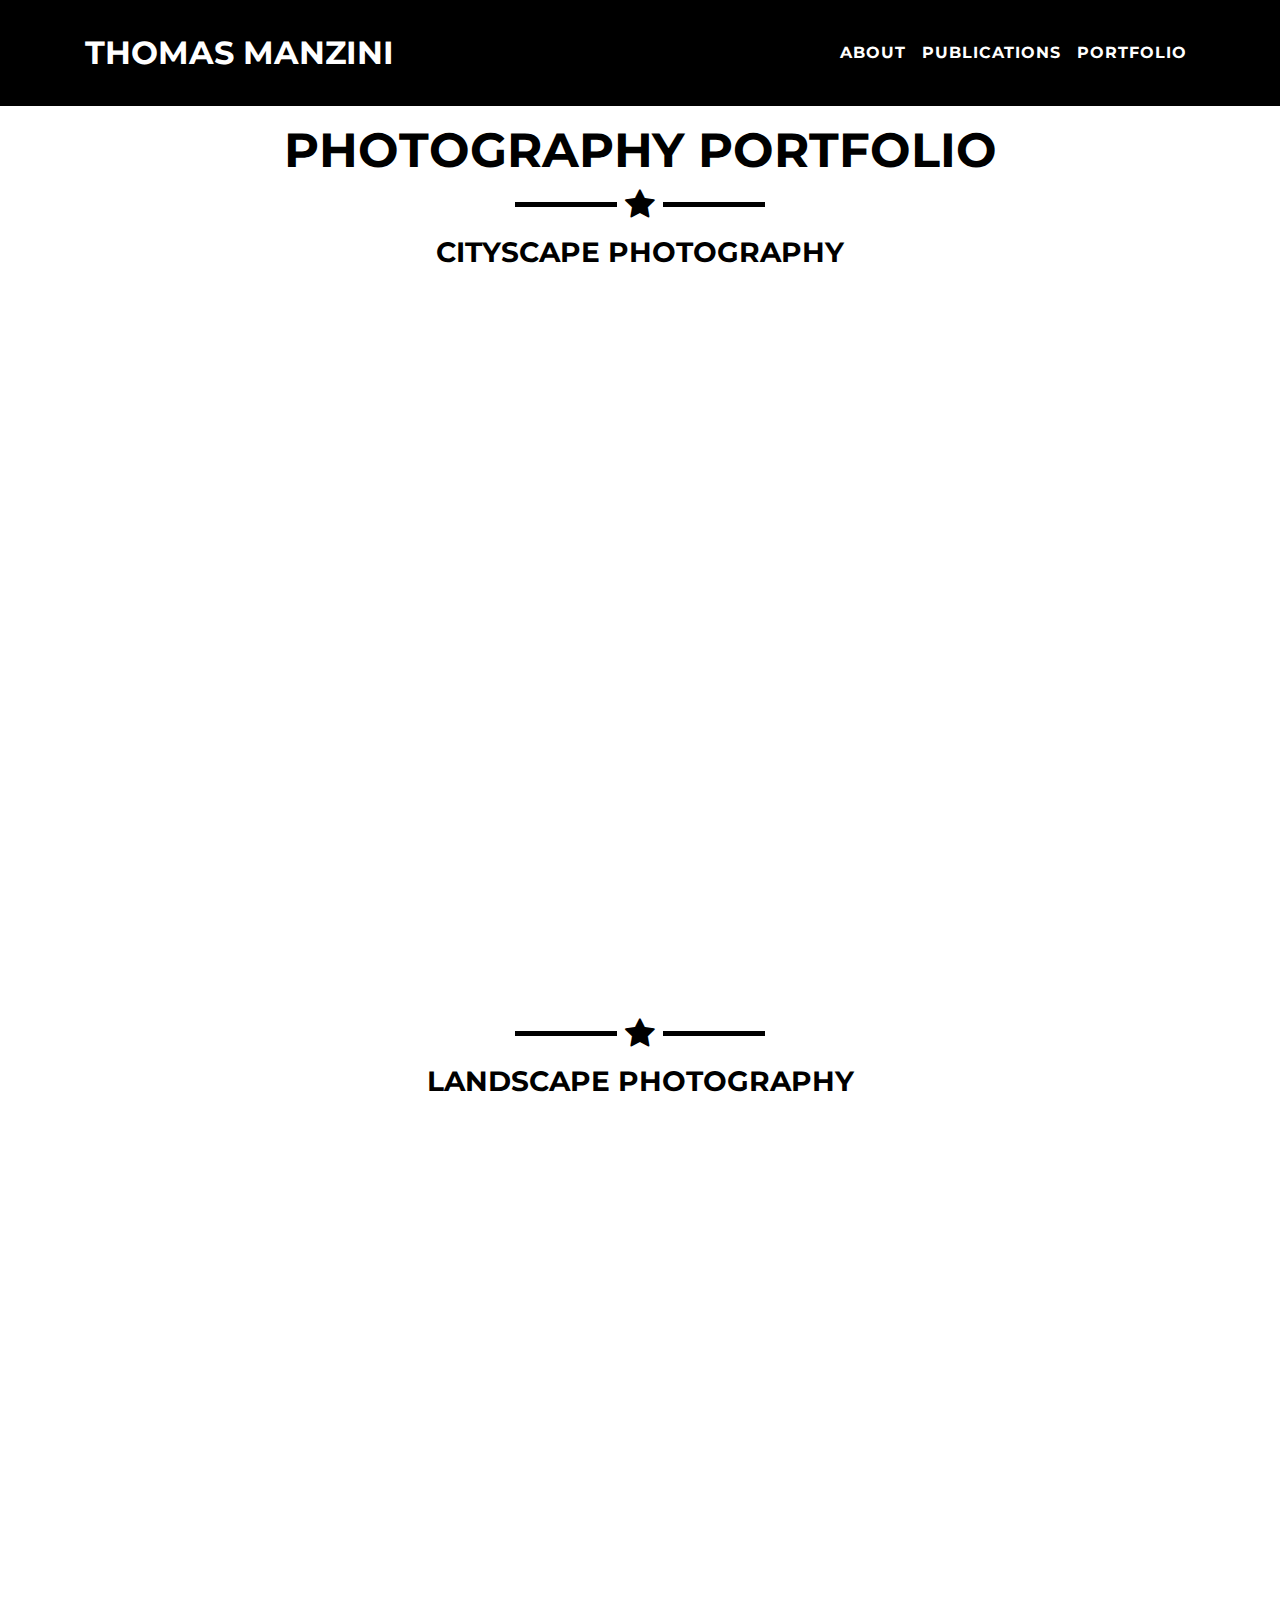
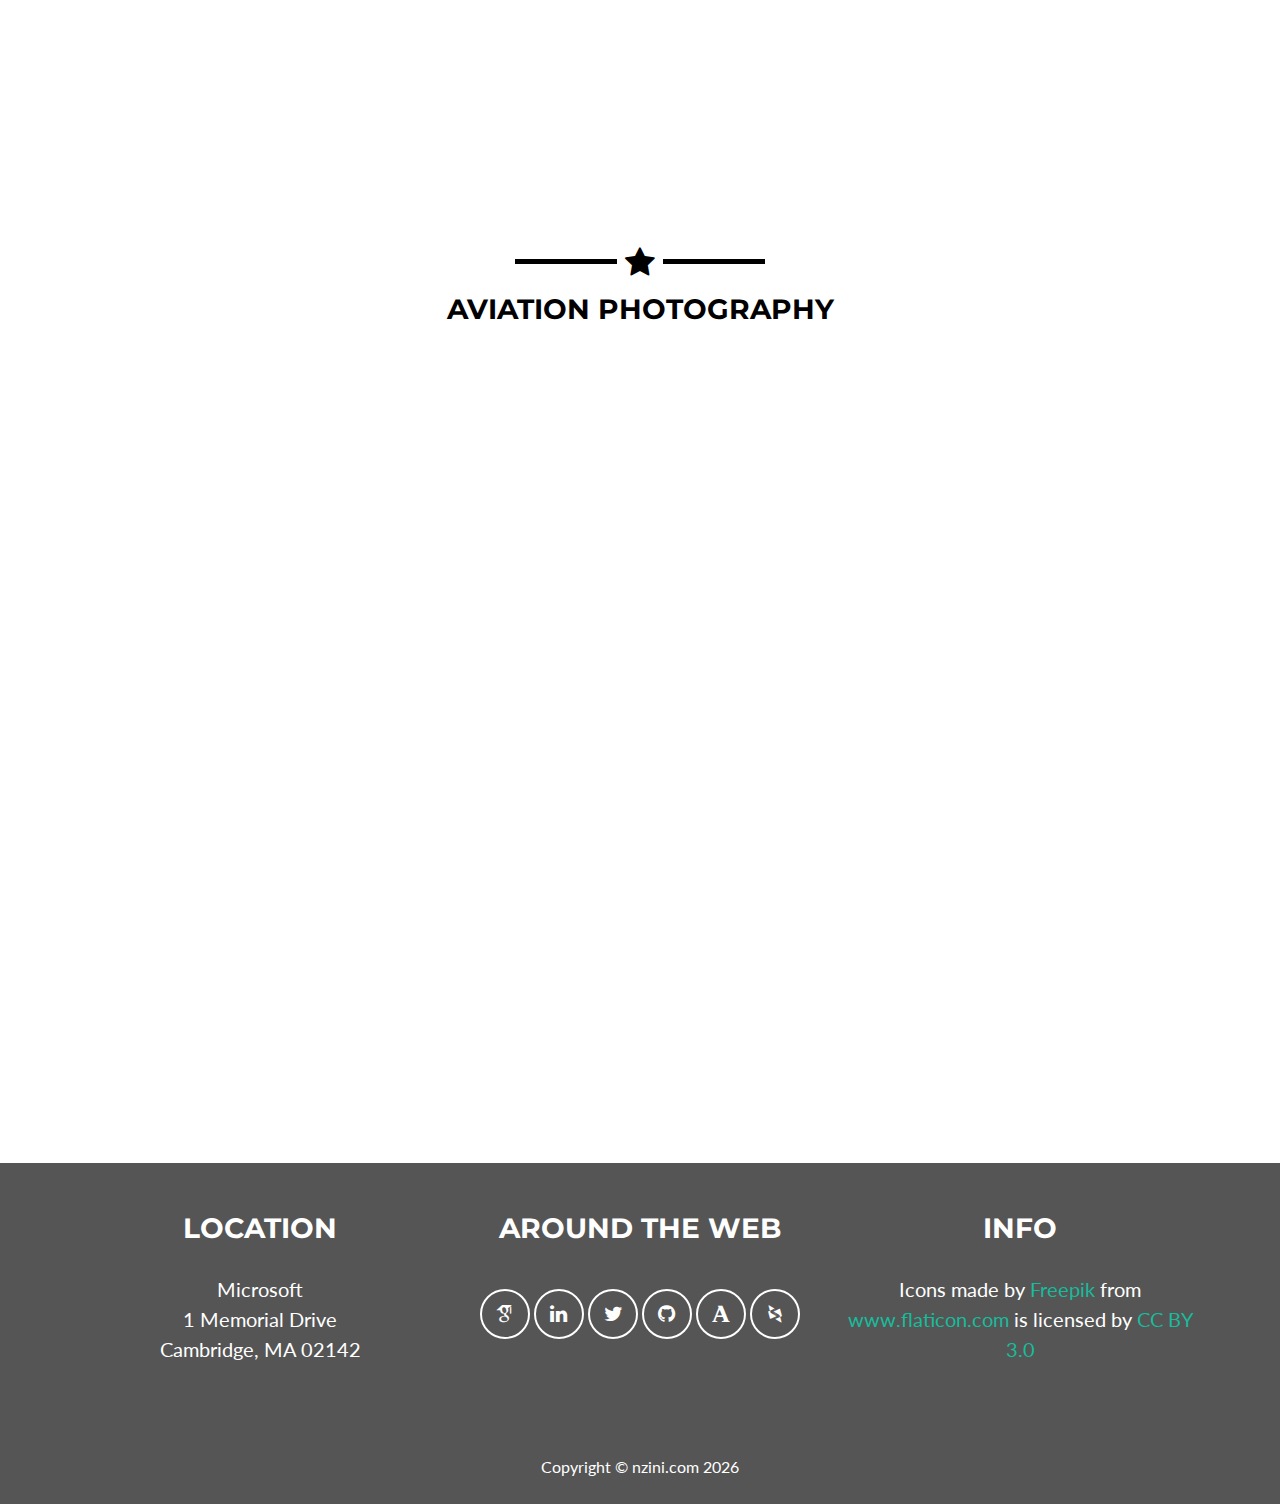
==== photography.html @ 1337a0ad "Added photography page and added hoeffding inequality demo page" ====
<!DOCTYPE html>
<html lang="en">

<head>

    <meta charset="utf-8">
    <meta name="viewport" content="width=device-width, initial-scale=1, shrink-to-fit=no">
    <meta name="description" content="">
    <meta name="author" content="">

    <title>Thomas Manzini - Photography</title>

    <!-- Bootstrap core CSS -->
    <link href="vendor/bootstrap/css/bootstrap.min.css" rel="stylesheet">
    <link href="css/academicons.css" rel="stylesheet"/>

    <!-- Custom fonts for this template -->
    <link href="vendor/font-awesome/css/font-awesome.min.css" rel="stylesheet" type="text/css">
    <link href="https://fonts.googleapis.com/css?family=Montserrat:400,700" rel="stylesheet" type="text/css">
    <link href="https://fonts.googleapis.com/css?family=Lato:400,700,400italic,700italic" rel="stylesheet" type="text/css">

    <!-- Custom styles for this template -->
    <link href="css/freelancer.min.css" rel="stylesheet">

    <!-- Tab Icon -->
    <link rel="shortcut icon" type="image/x-icon" href="img/icons/favicon.ico" />

    <!-- Temporary navbar container fix -->
    <style>
    .navbar-toggler {
        z-index: 1;
    }
    
    @media (max-width: 576px) {
        nav > .container {
            width: 100%;
        }
    }
    </style>
    <script type="text/javascript">
    </script>
</head>

<body class="index" id="page-top">   
    <!-- Navigation -->
    <nav class="navbar fixed-top navbar-toggleable-md navbar-light" id="mainNav">
        <button class="navbar-toggler navbar-toggler-right" type="button" data-toggle="collapse" data-target="#navbarExample" aria-controls="navbarExample" aria-expanded="false" aria-label="Toggle navigation">
            Menu <i class="fa fa-bars"></i>
        </button>
        <div class="container">
            <a class="navbar-brand" href="index.html#page-top">Thomas Manzini</a>
            <div class="collapse navbar-collapse" id="navbarExample">
                <ul class="navbar-nav ml-auto">
                    <li class="nav-item">
                        <a class="nav-link" href="index.html#about_section">About</a>
                    </li>
                    <li class="nav-item">
                        <a class="nav-link" href="index.html#recent_publications_section">Publications</a>
                    </li>
                    <li class="nav-item">
                        <a class="nav-link" href="index.html#portfolio">Portfolio</a>
                    </li>
                </ul>
            </div>
        </div>
    </nav>
    <section class="success" id="recent_publications_section" style="background-color:#FFFFFF">
        <div class="container">
            <br>
            <h2 class="text-center" style="color:black">Photography Portfolio</h2>
            <hr class="star-primary">
            <h3 class="text-center" style="color:black">Cityscape Photography</h3>
            <br>
            <iframe src="https://albumizr.com/a/R2iZ" scrolling="no" frameborder="0" allowfullscreen width="100%" height="700px"></iframe>
            <hr class="star-primary">
            <h3 class="text-center" style="color:black">Landscape Photography</h3>
            <br>
            <iframe src="https://albumizr.com/a/6H8e" scrolling="no" frameborder="0" allowfullscreen width="100%" height="700px"></iframe>
            <hr class="star-primary">
            <h3 class="text-center" style="color:black">Aviation Photography</h3>
            <br>
            <iframe src="https://albumizr.com/a/opq0" scrolling="no" frameborder="0" allowfullscreen width="100%" height="700px"></iframe>
        </div>
    </section>

    <footer class="text-center">
        <div class="footer-above">
            <div class="container">
                <div class="row">
                    <div class="footer-col col-md-4">
                        <h3>Location</h3>
                        <p>Microsoft
                        <br>1 Memorial Drive
                        <br>Cambridge, MA 02142</p>
                    </div>
                    <div class="footer-col col-md-4">
                        <h3>Around the Web</h3>
                        <ul class="list-inline">
                            <li class="list-inline-item">
                                <a class="btn-social btn-outline" href="https://scholar.google.com/citations?user=QAoya8AAAAAJ&hl=en"><i class="ai ai-google-scholar"></i></a>
                                <a class="btn-social btn-outline" href="https://www.linkedin.com/in/thomasmanzini"><i class="fa fa-fw fa-linkedin"></i></a>
                                <a class="btn-social btn-outline" href="https://twitter.com/tom_manzini"><i class="fa fa-twitter"></i></a>
                                <a class="btn-social btn-outline" href="https://github.com/TManzini"><i class="fa fa-fw fa-github"></i></a>
                                <a class="btn-social btn-outline" href="https://cmu.academia.edu/ThomasManzini"><i class="ai ai-academia"></i></a>
                                <a class="btn-social btn-outline" href="http://dblp.uni-trier.de/pers/hd/m/Manzini:Thomas"><i class="ai ai-dblp"></i></a>
                            </li>
                        </ul>
                    </div>
                    <div class="footer-col col-md-4">
                        <h3>Info</h3>
                        <p>Icons made by <a href="http://www.freepik.com" title="Freepik">Freepik</a> from <a href="http://www.flaticon.com" title="Flaticon">www.flaticon.com</a> is licensed by <a href="http://creativecommons.org/licenses/by/3.0/" title="Creative Commons BY 3.0" target="_blank">CC BY 3.0</a></p>
                    </div>
                </div>
            </div>
        </div>
        <div class="footer-below">
            <div class="container">
                <div class="row">
                    <div class="col-lg-12">
                        Copyright &copy; nzini.com <script type="text/javascript">document.write(new Date().getFullYear());</script>
                    </div>
                </div>
            </div>
        </div>
    </footer>
    <!-- Bootstrap core JavaScript -->
    <script src="vendor/jquery/jquery.min.js"></script>
    <script src="vendor/tether/tether.min.js"></script>
    <script src="vendor/bootstrap/js/bootstrap.min.js"></script>

    <!-- Plugin JavaScript -->
    <script src="vendor/jquery-easing/jquery.easing.min.js"></script>

    <!-- Custom scripts for this template -->
    <script src="js/freelancer.min.js"></script>

</body>

</html>
---- css/academicons.css ----
/*
 *  Academicons 1.8.0 by James Walsh - https://github.com/jpswalsh
 *  Fonts generated using the IcoMoon app - http://icomoon.io/app
 *  Square icons designed to be used alongside Font Awesome square icons - https://fortawesome.github.io/Font-Awesome/
 *  Licenses - Font: SIL OFL 1.1, CSS: MIT License
 */
@font-face {
    font-family: 'Academicons';
    src:url('../fonts/academicons.eot?v=1.8.0');
    src:url('../fonts/academicons.eot?v=1.8.0') format('embedded-opentype'),
        url('../fonts/academicons.ttf?v=1.8.0') format('truetype'),
        url('../fonts/academicons.woff?v=1.8.0') format('woff'),
        url('../fonts/academicons.svg?v=1.8.0#academicons') format('svg');
    font-weight: normal;
    font-style: normal;
}
.ai {
	display:inline-block;
	font:normal normal normal 14px/1 Academicons;
	font-size:inherit;
	text-rendering:auto;
	-webkit-font-smoothing:antialiased;
	-moz-osx-font-smoothing:grayscale;
}
.ai-academia:before {
  content: "\e800";
}
.ai-academia-square:before {
  content: "\e801";
}
.ai-acclaim:before {
  content: "\e802";
}
.ai-acclaim-square:before {
  content: "\e803";
}
.ai-acm:before {
  content: "\e804";
}
.ai-acm-square:before {
  content: "\e805";
}
.ai-ads:before {
  content: "\e806";
}
.ai-ads-square:before {
  content: "\e807";
}
.ai-arxiv:before {
  content: "\e808";
}
.ai-arxiv-square:before {
  content: "\e809";
}
.ai-biorxiv:before {
  content: "\e810";
}
.ai-biorxiv-square:before {
  content: "\e811";
}
.ai-ceur:before {
  content: "\e812";
}
.ai-ceur-box:before {
  content: "\e813";
}
.ai-courser:before {
  content: "\e814";
}
.ai-courser-square:before {
  content: "\e815";
}
.ai-dataverse:before {
  content: "\e816";
}
.ai-dataverse-box:before {
  content: "\e817";
}
.ai-dblp:before {
  content: "\e818";
}
.ai-dblp-square:before {
  content: "\e819";
}
.ai-depsy:before {
  content: "\e820";
}
.ai-depsy-square:before {
  content: "\e821";
}
.ai-doi:before {
  content: "\e822";
}
.ai-doi-square:before {
  content: "\e823";
}
.ai-dryad:before {
  content: "\e824";
}
.ai-dryad-square:before {
  content: "\e825";
}
.ai-figshare:before {
  content: "\e826";
}
.ai-figshare-square:before {
  content: "\e827";
}
.ai-google-scholar:before {
  content: "\e828";
}
.ai-google-scholar-square:before {
  content: "\e829";
}
.ai-ieee:before {
  content: "\e830";
}
.ai-ieee-square:before {
  content: "\e831";
}
.ai-impactstory:before {
  content: "\e832";
}
.ai-impactstory-square:before {
  content: "\e833";
}
.ai-inspire:before {
  content: "\e834";
}
.ai-inspire-square:before {
  content: "\e835";
}
.ai-mendeley:before {
  content: "\e836";
}
.ai-mendeley-square:before {
  content: "\e837";
}
.ai-open-access:before {
  content: "\e838";
}
.ai-open-access-square:before {
  content: "\e839";
}
.ai-orcid:before {
  content: "\e840";
}
.ai-orcid-square:before {
  content: "\e841";
}
.ai-osf:before {
  content: "\e842";
}
.ai-osf-square:before {
  content: "\e843";
}
.ai-overleaf:before {
  content: "\e844";
}
.ai-overleaf-square:before {
  content: "\e845";
}
.ai-philpapers:before {
  content: "\e846";
}
.ai-philpapers-square:before {
  content: "\e847";
}
.ai-piazza:before {
  content: "\e848";
}
.ai-piazza-square:before {
  content: "\e849";
}
.ai-publons:before {
  content: "\e850";
}
.ai-publons-square:before {
  content: "\e851";
}
.ai-pubmed:before {
  content: "\e852";
}
.ai-pubmed-square:before {
  content: "\e853";
}
.ai-researchgate:before {
  content: "\e854";
}
.ai-researchgate-square:before {
  content: "\e855";
}
.ai-scirate:before {
  content: "\e856";
}
.ai-scirate-square:before {
  content: "\e857";
}
.ai-springer:before {
  content: "\e858";
}
.ai-springer-square:before {
  content: "\e859";
}
.ai-zotero:before {
  content: "\e860";
}
.ai-zotero-square:before {
  content: "\e861";
}
/*  Duplication of the FontAwesome style classes using 'ai' in place of 'fa'. */
.ai-lg {
  font-size: 1.33333333em;
  line-height: 0.75em;
  vertical-align: -15%;
}
.ai-2x {
  font-size: 2em;
}
.ai-3x {
  font-size: 3em;
}
.ai-4x {
  font-size: 4em;
}
.ai-5x {
  font-size: 5em;
}
.ai-fw {
  width: 1.28571429em;
  text-align: center;
}
.ai-ul {
  padding-left: 0;
  margin-left: 2.14285714em;
  list-style-type: none;
}
.ai-ul > li {
  position: relative;
}
.ai-li {
  position: absolute;
  left: -2.14285714em;
  width: 2.14285714em;
  top: 0.14285714em;
  text-align: center;
}
.ai-li.fa-lg {
  left: -1.85714286em;
}
.ai-border {
  padding: .2em .25em .15em;
  border: solid 0.08em #eeeeee;
  border-radius: .1em;
}
.ai-pull-left {
  float: left;
}
.ai-pull-right {
  float: right;
}
.ai.fa-pull-left {
  margin-right: .3em;
}
.ai.fa-pull-right {
  margin-left: .3em;
}
/*  
 *  Repeat of the FontAwesome style classes to prevent override if academicons.css
 *  is called after font-awesome.css.
 */
.fa-lg {
  font-size: 1.33333333em;
  line-height: 0.75em;
  vertical-align: -15%;
}
.fa-2x {
  font-size: 2em;
}
.fa-3x {
  font-size: 3em;
}
.fa-4x {
  font-size: 4em;
}
.fa-5x {
  font-size: 5em;
}
.fa-fw {
  width: 1.28571429em;
  text-align: center;
}
.fa-ul {
  padding-left: 0;
  margin-left: 2.14285714em;
  list-style-type: none;
}
.fa-ul > li {
  position: relative;
}
.fa-li {
  position: absolute;
  left: -2.14285714em;
  width: 2.14285714em;
  top: 0.14285714em;
  text-align: center;
}
.fa-li.fa-lg {
  left: -1.85714286em;
}
.fa-border {
  padding: .2em .25em .15em;
  border: solid 0.08em #eeeeee;
  border-radius: .1em;
}
.fa-pull-left {
  float: left;
}
.fa-pull-right {
  float: right;
}
.fa.fa-pull-left {
  margin-right: .3em;
}
.fa.fa-pull-right {
  margin-left: .3em;
}
---- css/freelancer.min.css ----
/*!
* Start Bootstrap - Freelancer v4.0.0-alpha (http://startbootstrap.com/template-overviews/freelancer)
* Copyright 2013-2017 Start Bootstrap
* Licensed under MIT (https://github.com/BlackrockDigital/startbootstrap-freelancer/blob/master/LICENSE)
*/
body{
		font-family:Lato,'Helvetica Neue',Helvetica,Arial,sans-serif;overflow-x:hidden
	}
p{
		font-size:20px
	}
p.small{
		font-size:16px
	}
a,a.active,a:active,a:focus,a:hover{
		color:#18bc9c;outline:0
	}
h1,h2,h3,h4,h5,h6{
		font-family:Montserrat,'Helvetica Neue',Helvetica,Arial,sans-serif;font-weight:700;text-transform:uppercase
	}
hr.star-light,hr.star-primary,hr.star-bright{
		max-width:250px;margin:25px auto 30px;padding:0;text-align:center;border:none;border-top:solid 5px
	}
hr.star-light:after,hr.star-primary:after,hr.star-bright:after{
		font-family:FontAwesome;font-size:2em;position:relative;top:-.8em;display:inline-block;padding:0 .25em;content:'\f005'
	}
hr.star-light{
		border-color:#000000
	}
hr.star-light:after{
		color:#000000;background-color:#555555
	}
hr.star-primary{
		border-color:#000000
	}
hr.star-primary:after{
		color:#000000;background-color:#fff
	}
hr.star-bright{
		border-color:#000000
	}
hr.star-bright:after{
		color:#000000;background-color:#444444
	}

.img-centered{
		margin:0 auto
	}
section{
		padding:100px 0
	}
section h2{
		font-size:3em;margin:0
	}
section.success{
		color:#fff;background:#555555
	}
@media (max-width:767px){
	section{
		padding:75px 0
	}
	section.first{
			padding-top:75px
		}
	}
	.scroll-top{
		position:fixed;z-index:1049;right:2%;bottom:2%;width:50px;height:50px
	}
	.scroll-top .btn{
		font-size:16px;line-height:28px;width:50px;height:50px;text-align:center;border-radius:100%
	}
	.scroll-top .btn:focus{
		outline:0
	}
	#mainNav{
		font-family:Montserrat,'Helvetica Neue',Helvetica,Arial,sans-serif;font-weight:700;text-transform:uppercase;border:none;background:#000000
	}
	#mainNav a:focus{
		outline:0
	}
	#mainNav .navbar-brand{
		color:#fff
	}
	#mainNav .navbar-brand.active,#mainNav .navbar-brand:active,#mainNav .navbar-brand:focus,#mainNav .navbar-brand:hover{
		color:#fff
	}
	#mainNav .navbar-nav{
		letter-spacing:1px
	}
	#mainNav .navbar-nav li.nav-item a.nav-link{
		color:#fff
	}
	#mainNav .navbar-nav li.nav-item a.nav-link:hover{
		color:#555555;outline:0
	}
	#mainNav .navbar-nav li.nav-item a.nav-link:active,#mainNav .navbar-nav li.nav-item a.nav-link:focus{
		color:#fff
	}
	#mainNav .navbar-toggler{
		font-size:14px;padding:11px;text-transform:uppercase;color:#fff;border-color:#fff
	}
	#mainNav .navbar-toggler:focus,#mainNav .navbar-toggler:hover{
		color:#fff;border-color:#111111;background-color:#555555
	}




@media (min-width:992px){
	#mainNav{
		padding:25px 0;-webkit-transition:padding .3s;-moz-transition:padding .3s;transition:padding .3s
	}
	#mainNav .navbar-brand{
		font-size:2em;-webkit-transition:all .3s;-moz-transition:all .3s;transition:all .3s
	}
	#mainNav .navbar-nav>li.nav-item>a.nav-link.active{
		color:#fff;border-radius:3px;background:#555555
	}
	#mainNav .navbar-nav>li.nav-item>a.nav-link.active:active,#mainNav .navbar-nav>li.nav-item>a.nav-link.active:focus,#mainNav .navbar-nav>li.nav-item>a.nav-link.active:hover{
		color:#fff;background:#555555
	}
	#mainNav.navbar-shrink{
		padding:10px 0
	}
	#mainNav.navbar-shrink .navbar-brand{
		font-size:1.5em
	}

}
header.masthead{
		text-align:center;color:#000000;background:
	}
header.masthead .container{
		padding-top:100px;padding-bottom:50px;
	}
header.masthead img{
		display:block;margin:0 auto 20px
	}
header.masthead .intro-text .name{
		font-family:Montserrat,'Helvetica Neue',Helvetica,Arial,sans-serif;
		font-size:2em;
		font-weight:700;
		display:block;
		text-transform:uppercase;
		color: white;
		text-shadow:
    -1px -1px 2px #000,
    1px -1px 2px #000,
    -1px 1px 2px #000,
    1px 1px 2px #000,
    2px 2px 10px #222222,
    0px 0px 25px #000000;

	}
header.masthead .intro-text .skills{
		font-size:1.25em;
		font-weight:300;
		color: white;
		text-shadow:
    -1px -1px 2px #000,
    1px -1px 2px #000,
    -1px 1px 2px #000,
    1px 1px 2px #000,
    2px 2px 10px #222222,
    0px 0px 25px #000000;
	}


@media (min-width:768px){
		header.masthead .container{
		padding-top:200px;padding-bottom:100px;
	}
header.masthead .intro-text .name{
		font-size:4.75em
	}
header.masthead .intro-text .skills{
		font-size:1.75em

	}
}

#portfolio .portfolio-item{
	right:0;margin:0 0 15px
}
#portfolio .portfolio-item .portfolio-link{
	position:relative;display:block;max-width:400px;margin:0 auto;cursor:pointer
}
#portfolio .portfolio-item .portfolio-link .caption{
	position:absolute;width:100%;height:100%;-webkit-transition:all ease .5s;-moz-transition:all ease .5s;transition:all ease .5s;opacity:0;background:rgba(0,0,0,.75)
}
#portfolio .portfolio-item .portfolio-link .caption:hover{
	opacity:1
}
#portfolio .portfolio-item .portfolio-link .caption .caption-content{
	font-size:20px;position:absolute;top:50%;width:100%;height:20px;margin-top:-12px;text-align:center;color:#fff
}
#portfolio .portfolio-item .portfolio-link .caption .caption-content i{
	margin-top:-12px
}
#portfolio .portfolio-item .portfolio-link .caption .caption-content h3,#portfolio .portfolio-item .portfolio-link .caption .caption-content h4{
	margin:0
}
#portfolio *{
	z-index:2
}

@media (min-width:767px){
		#portfolio .portfolio-item{
		margin:0 0 30px
	}
}

.portfolio-modal .modal-dialog{
	max-width:100%;min-height:100%;margin:0;padding:0;text-align:center;border:none;border-radius:0;background-clip:border-box;-webkit-box-shadow:none;box-shadow:none
}
.portfolio-modal .modal-dialog .modal-content{
	padding:100px 0;border:0;border-radius:0
}
.portfolio-modal .modal-dialog .modal-content h2{
	font-size:3em;margin:0
}
.portfolio-modal .modal-dialog .modal-content img{
	margin-bottom:30px
}
.portfolio-modal .modal-dialog .modal-content .item-details{
	margin:30px 0
}
.portfolio-modal .close-modal{
	position:absolute;top:25px;right:25px;width:75px;height:75px;cursor:pointer;background-color:transparent
}
.portfolio-modal .close-modal:hover{
	opacity:.3
}
.portfolio-modal .close-modal .lr{
	z-index:1051;width:1px;height:75px;margin-left:35px;-webkit-transform:rotate(45deg);-ms-transform:rotate(45deg);transform:rotate(45deg);background-color:#555555
}
.portfolio-modal .close-modal .lr .rl{
	z-index:1052;width:1px;height:75px;-webkit-transform:rotate(90deg);-ms-transform:rotate(90deg);transform:rotate(90deg);background-color:#555555
}
.portfolio-modal .modal-backdrop{
	display:none;opacity:0
}
.floating-label-form-group{
	position:relative;margin-bottom:0;padding-bottom:.5em;border-bottom:1px solid #eee
}
.floating-label-form-group input,.floating-label-form-group textarea{
	font-size:1.5em;position:relative;z-index:1;padding-right:0;padding-left:0;resize:none;border:none;border-radius:0;background:0 0;box-shadow:none!important
}
.floating-label-form-group label{
	font-size:.85em;line-height:1.764705882em;position:relative;z-index:0;top:2em;display:block;margin:0;-webkit-transition:top .3s ease,opacity .3s ease;-moz-transition:top .3s ease,opacity .3s ease;-ms-transition:top .3s ease,opacity .3s ease;transition:top .3s ease,opacity .3s ease;vertical-align:middle;vertical-align:baseline;opacity:0
}
.floating-label-form-group:not(:first-child){
	padding-left:14px;border-left:1px solid #eee
}
.floating-label-form-group-with-value label{
	top:0;opacity:1
}
.floating-label-form-group-with-focus label{
	color:#666666
}
form .row:first-child .floating-label-form-group{
	border-top:1px solid #eee
}
footer{
	color:#fff
}
footer h3{
	margin-bottom:30px
}
footer .footer-above{
	padding-top:50px;background-color:#555555
}
footer .footer-col{
	margin-bottom:50px
}
footer .footer-below{
	padding:25px 0;background-color:#555555
}

.soft-btn-outline{
  font-size: 20px;
  margin-top: 15px;
  transition: all .3s ease-in-out;
  color: #555555;
  border: solid 2px #555555;
  background: transparent;  
}
.soft-btn-outline.active,.soft-btn-outline:active,.soft-btn-outline:focus,.soft-btn-outline:hover{
    color: white;
    border: solid 2px white;
    background: #555555; 
}

.btn-outline{
	font-size:20px;margin-top:15px;transition:all .3s ease-in-out;color:#fff;border:solid 2px #fff;background:0 0
}
.btn-outline.active,.btn-outline:active,.btn-outline:focus,.btn-outline:hover{
	color:#555555;border:solid 2px #fff;background:#fff
}
.btn-primary{
	font-weight:700;color:#fff;border-color:#555555;background-color:#555555
}
.btn-primary.focus,.btn-primary:focus{
	color:#fff;border-color:#000;background-color:#1a252f
}
.btn-primary:hover{
	color:#fff;border-color:#161f29;background-color:#1a252f
}
.btn-primary.active,.btn-primary:active,.open>.btn-primary.dropdown-toggle{
	color:#fff;border-color:#161f29;background-color:#1a252f
}
.btn-primary.active.focus,.btn-primary.active:focus,.btn-primary.active:hover,.btn-primary:active.focus,.btn-primary:active:focus,.btn-primary:active:hover,.open>.btn-primary.dropdown-toggle.focus,.open>.btn-primary.dropdown-toggle:focus,.open>.btn-primary.dropdown-toggle:hover{
	color:#fff;border-color:#000;background-color:#0d1318
}
.btn-primary.active,.btn-primary:active,.open>.btn-primary.dropdown-toggle{
	background-image:none
}
.btn-primary.disabled.focus,.btn-primary.disabled:focus,.btn-primary.disabled:hover,.btn-primary[disabled].focus,.btn-primary[disabled]:focus,.btn-primary[disabled]:hover,fieldset[disabled] .btn-primary.focus,fieldset[disabled] .btn-primary:focus,fieldset[disabled] .btn-primary:hover{
	border-color:#555555;background-color:#555555
}
.btn-primary .badge{
	color:#555555;background-color:#fff
}
.btn-success{
	font-weight:700;color:#fff;border-color:#555555;background-color:#555555
}
.btn-success.focus,.btn-success:focus{
	color:#fff;border-color:#555555;background-color:#333333
}
.btn-success:hover{
	color:#fff;border-color:#333333;background-color:#333333
}
.btn-success.active,.btn-success:active,.open>.btn-success.dropdown-toggle{
	color:#fff;border-color:#333333;background-color:#333333
}
.btn-success.active.focus,.btn-success.active:focus,.btn-success.active:hover,.btn-success:active.focus,.btn-success:active:focus,.btn-success:active:hover,.open>.btn-success.dropdown-toggle.focus,.open>.btn-success.dropdown-toggle:focus,.open>.btn-success.dropdown-toggle:hover{
	color:#fff;border-color:#555555;background-color:#555555
}
.btn-success.active,.btn-success:active,.open>.btn-success.dropdown-toggle{
	background-image:none
}
.btn-success.disabled.focus,.btn-success.disabled:focus,.btn-success.disabled:hover,.btn-success[disabled].focus,.btn-success[disabled]:focus,.btn-success[disabled]:hover,fieldset[disabled] .btn-success.focus,fieldset[disabled] .btn-success:focus,fieldset[disabled] .btn-success:hover{
	border-color:#555555;background-color:#555555
}
.btn-success .badge{
	color:#555555;background-color:#fff
}
.btn-social{
	font-size:20px;line-height:45px;display:inline-block;width:50px;height:50px;text-align:center;border:2px solid #fff;border-radius:100%
}
.btn.active,.btn:active,.btn:focus{
	outline:0
}
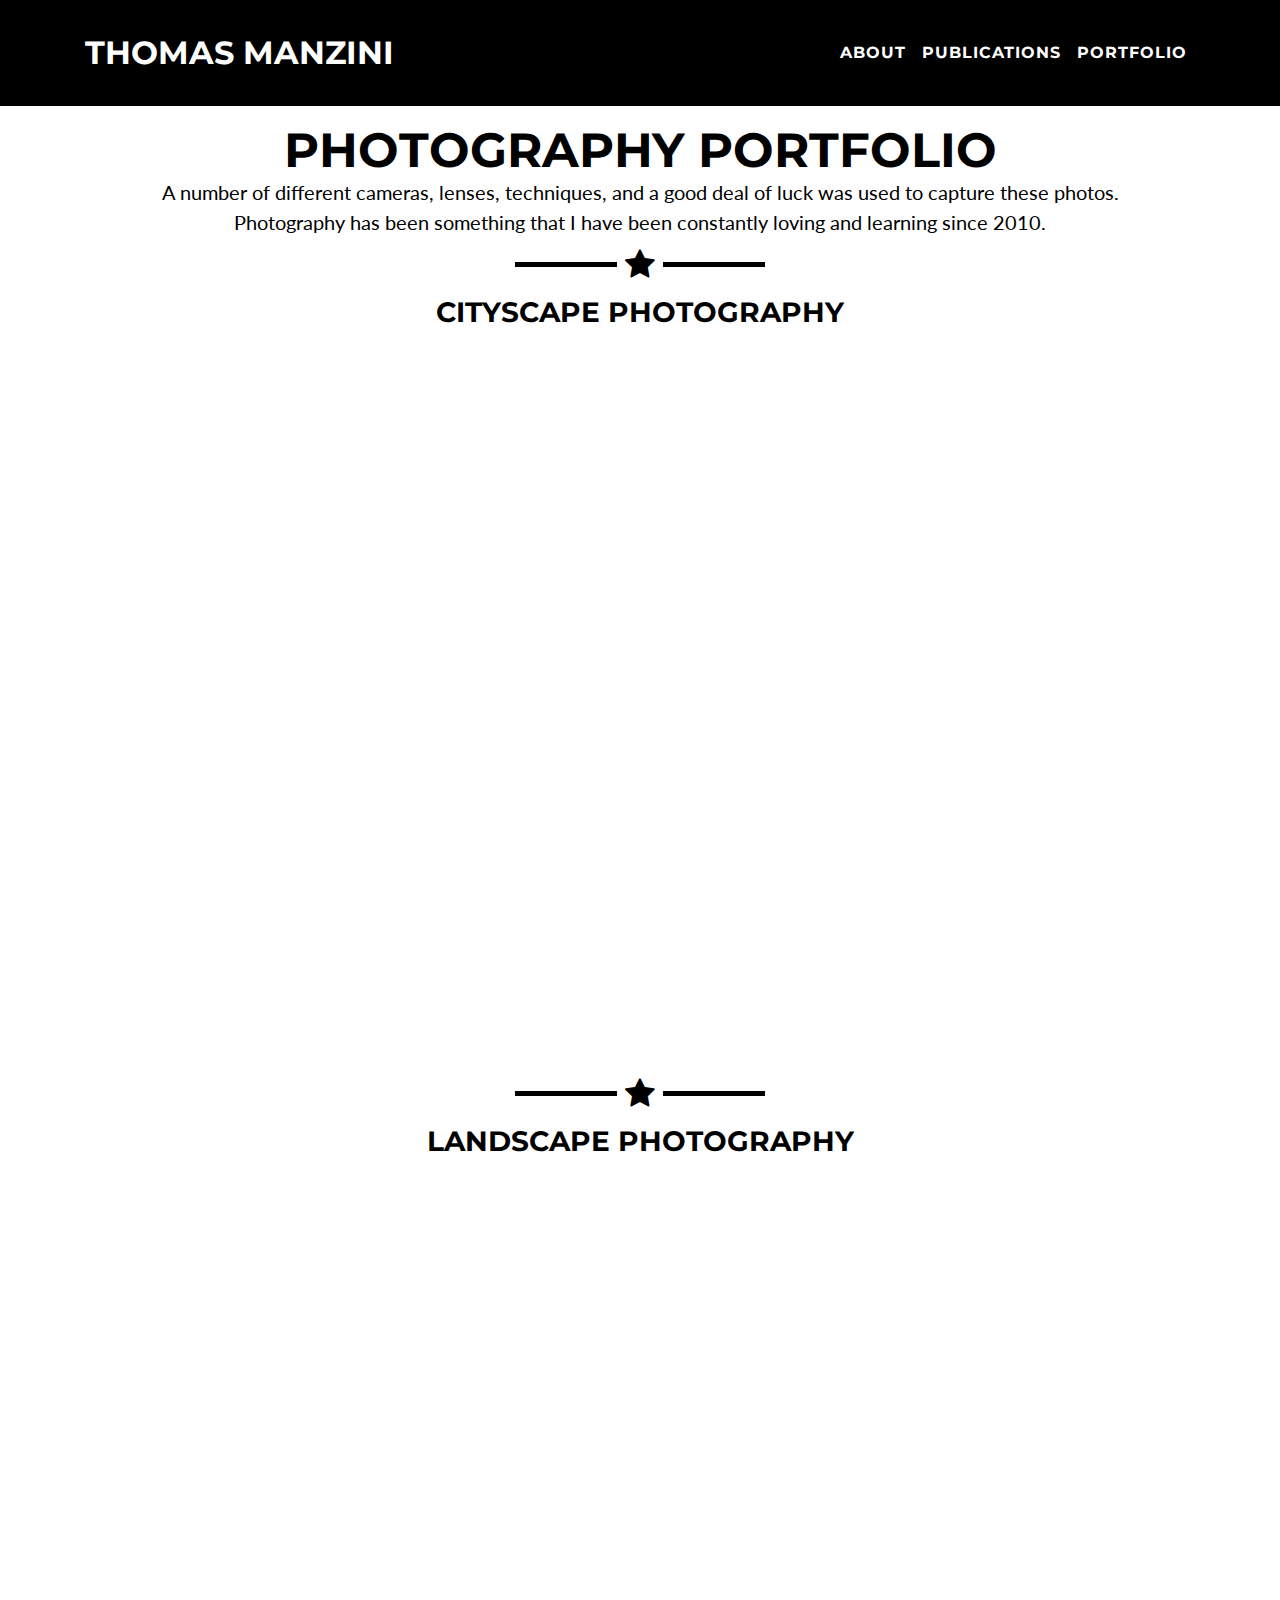
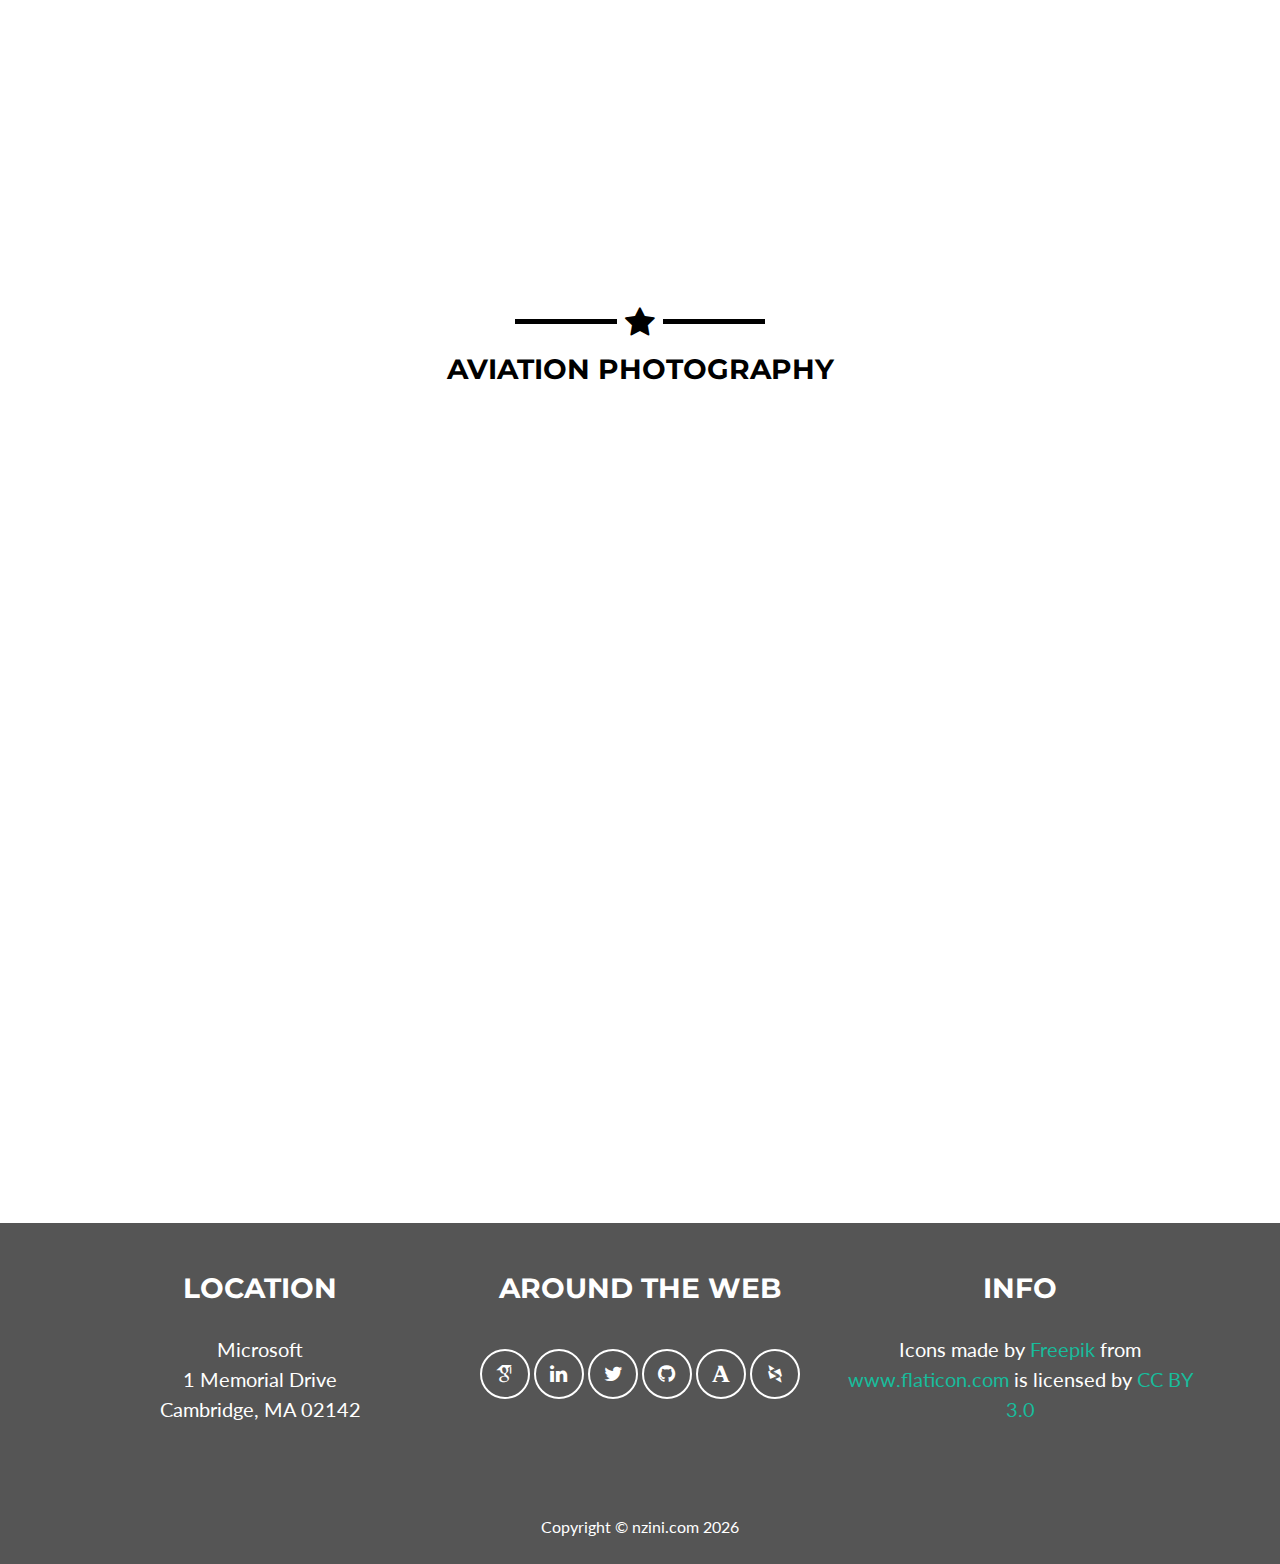
==== commit 12896578: "Added photography blurb" ====
--- a/photography.html
+++ b/photography.html
@@ -68,6 +68,7 @@
         <div class="container">
             <br>
             <h2 class="text-center" style="color:black">Photography Portfolio</h2>
+            <p style="color:black" align="center">A number of different cameras, lenses, techniques, and a good deal of luck was used to capture these photos. <br>Photography has been something that I have been constantly loving and learning since 2010.</p>
             <hr class="star-primary">
             <h3 class="text-center" style="color:black">Cityscape Photography</h3>
             <br>
